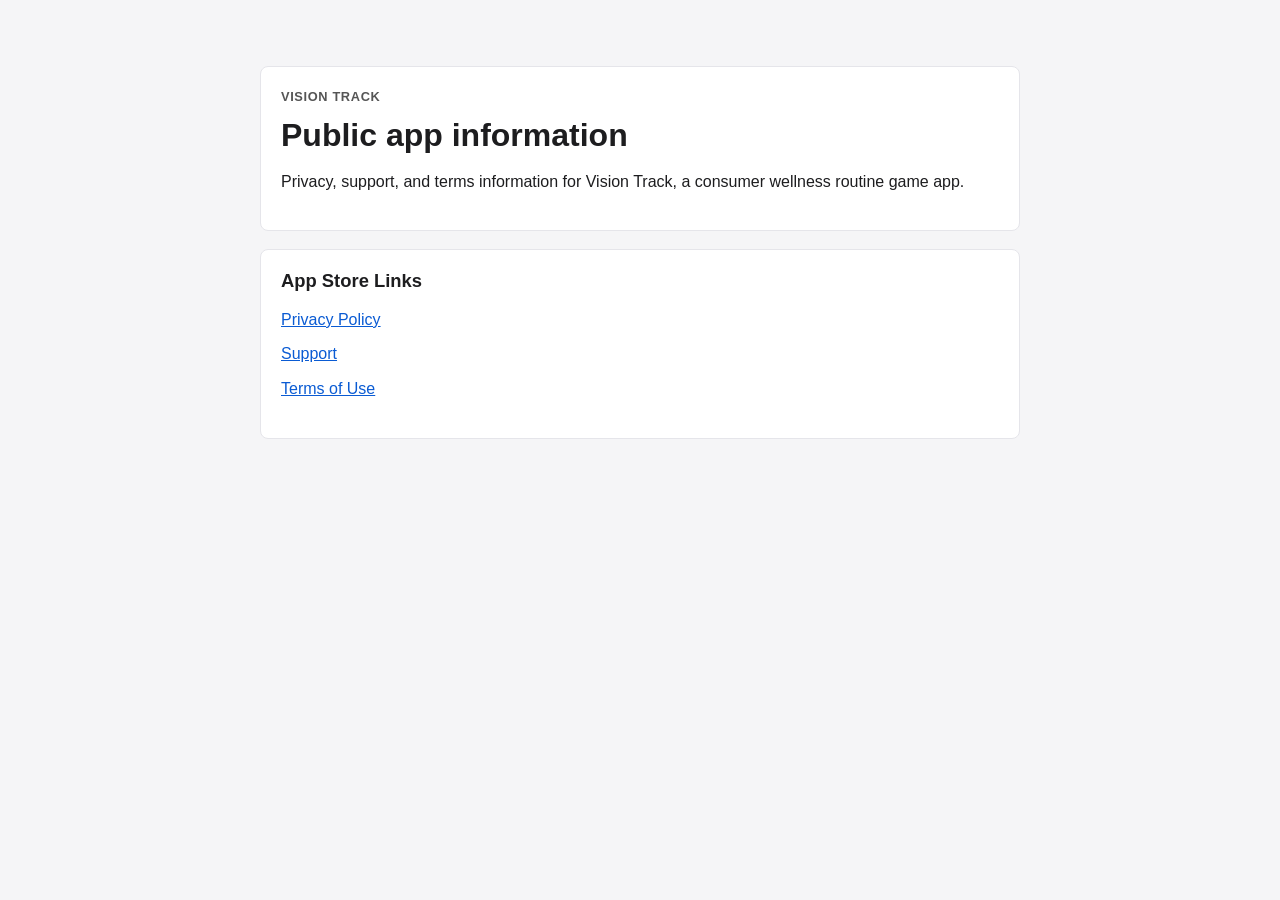
==== index.html @ 300a29c4 "Publish Vision Track review pages" ====
<!doctype html>
<html lang="en">
<head>
  <meta charset="utf-8">
  <meta name="viewport" content="width=device-width, initial-scale=1">
  <title>Vision Track</title>
  <link rel="stylesheet" href="styles.css">
</head>
<body>
<main>
  <header>
    <p class="eyebrow">Vision Track</p>
    <h1>Public app information</h1>
    <p>Privacy, support, and terms information for Vision Track, a consumer wellness routine game app.</p>
  </header>

  <section>
    <h2>App Store Links</h2>
    <ul class="link-list">
      <li><a href="privacy.html">Privacy Policy</a></li>
      <li><a href="support.html">Support</a></li>
      <li><a href="terms.html">Terms of Use</a></li>
    </ul>
  </section>
</main>
</body>
</html>
---- styles.css ----
body {
  background: #f5f5f7;
  color: #1d1d1f;
  font-family: -apple-system, BlinkMacSystemFont, "Segoe UI", sans-serif;
  line-height: 1.55;
  margin: 0;
}

main {
  margin: 0 auto;
  max-width: 760px;
  padding: 48px 22px 72px;
}

header,
section {
  background: #fff;
  border: 1px solid #e5e5ea;
  border-radius: 8px;
  margin: 18px 0;
  padding: 20px;
}

h1,
h2 {
  line-height: 1.15;
}

h1 {
  font-size: 2rem;
  margin: 0 0 8px;
}

h2 {
  font-size: 1.15rem;
  margin-top: 0;
}

a {
  color: #0a5bd3;
}

ul {
  padding-left: 22px;
}

.eyebrow {
  color: #555;
  font-size: .8rem;
  font-weight: 700;
  letter-spacing: .05em;
  margin: 0 0 10px;
  text-transform: uppercase;
}

.link-list {
  list-style: none;
  padding-left: 0;
}

.link-list li {
  margin: 10px 0;
}
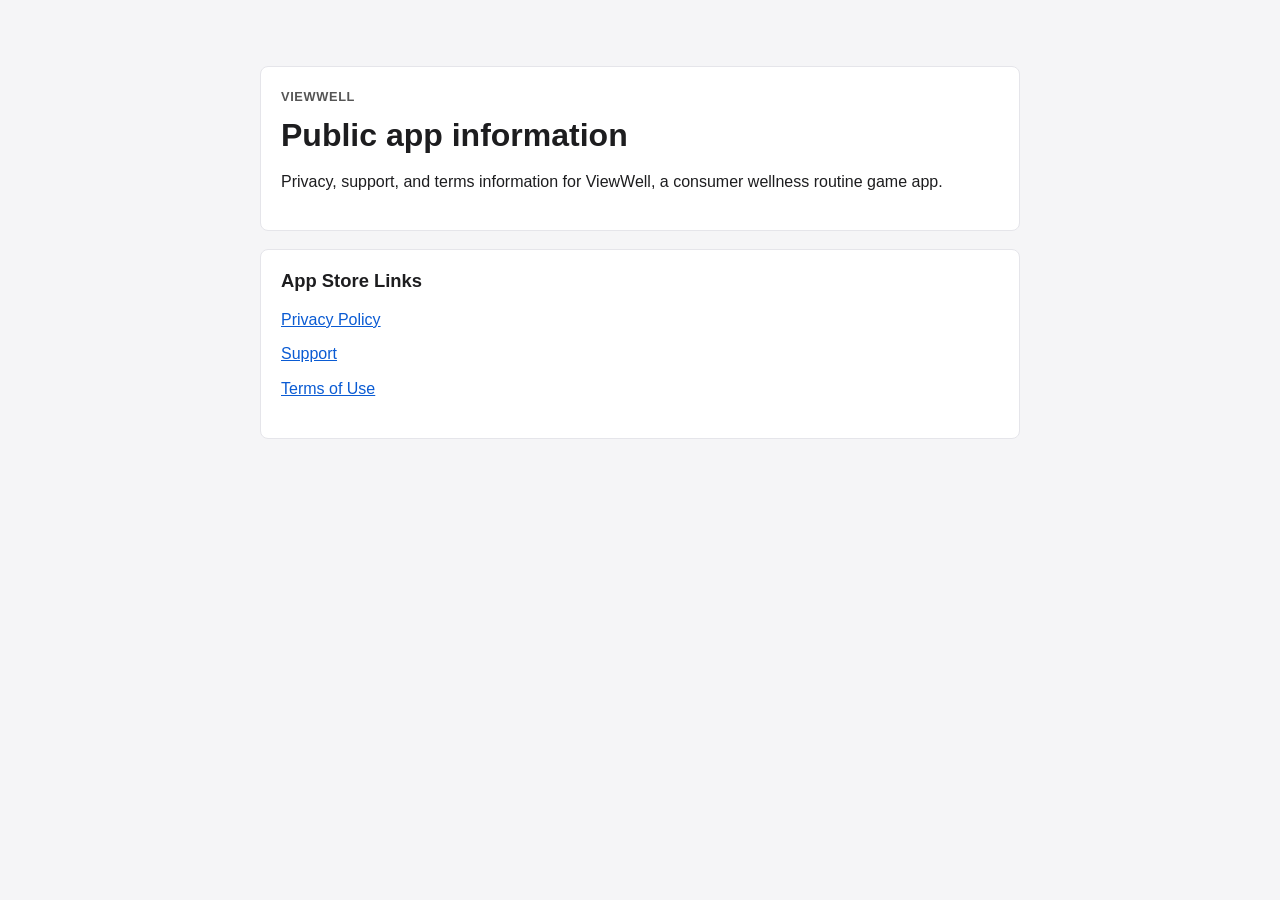
==== commit e107fb3a: "Rename public support pages to ViewWell" ====
--- a/index.html
+++ b/index.html
@@ -3,15 +3,15 @@
 <head>
   <meta charset="utf-8">
   <meta name="viewport" content="width=device-width, initial-scale=1">
-  <title>Vision Track</title>
+  <title>ViewWell</title>
   <link rel="stylesheet" href="styles.css">
 </head>
 <body>
 <main>
   <header>
-    <p class="eyebrow">Vision Track</p>
+    <p class="eyebrow">ViewWell</p>
     <h1>Public app information</h1>
-    <p>Privacy, support, and terms information for Vision Track, a consumer wellness routine game app.</p>
+    <p>Privacy, support, and terms information for ViewWell, a consumer wellness routine game app.</p>
   </header>
 
   <section>
